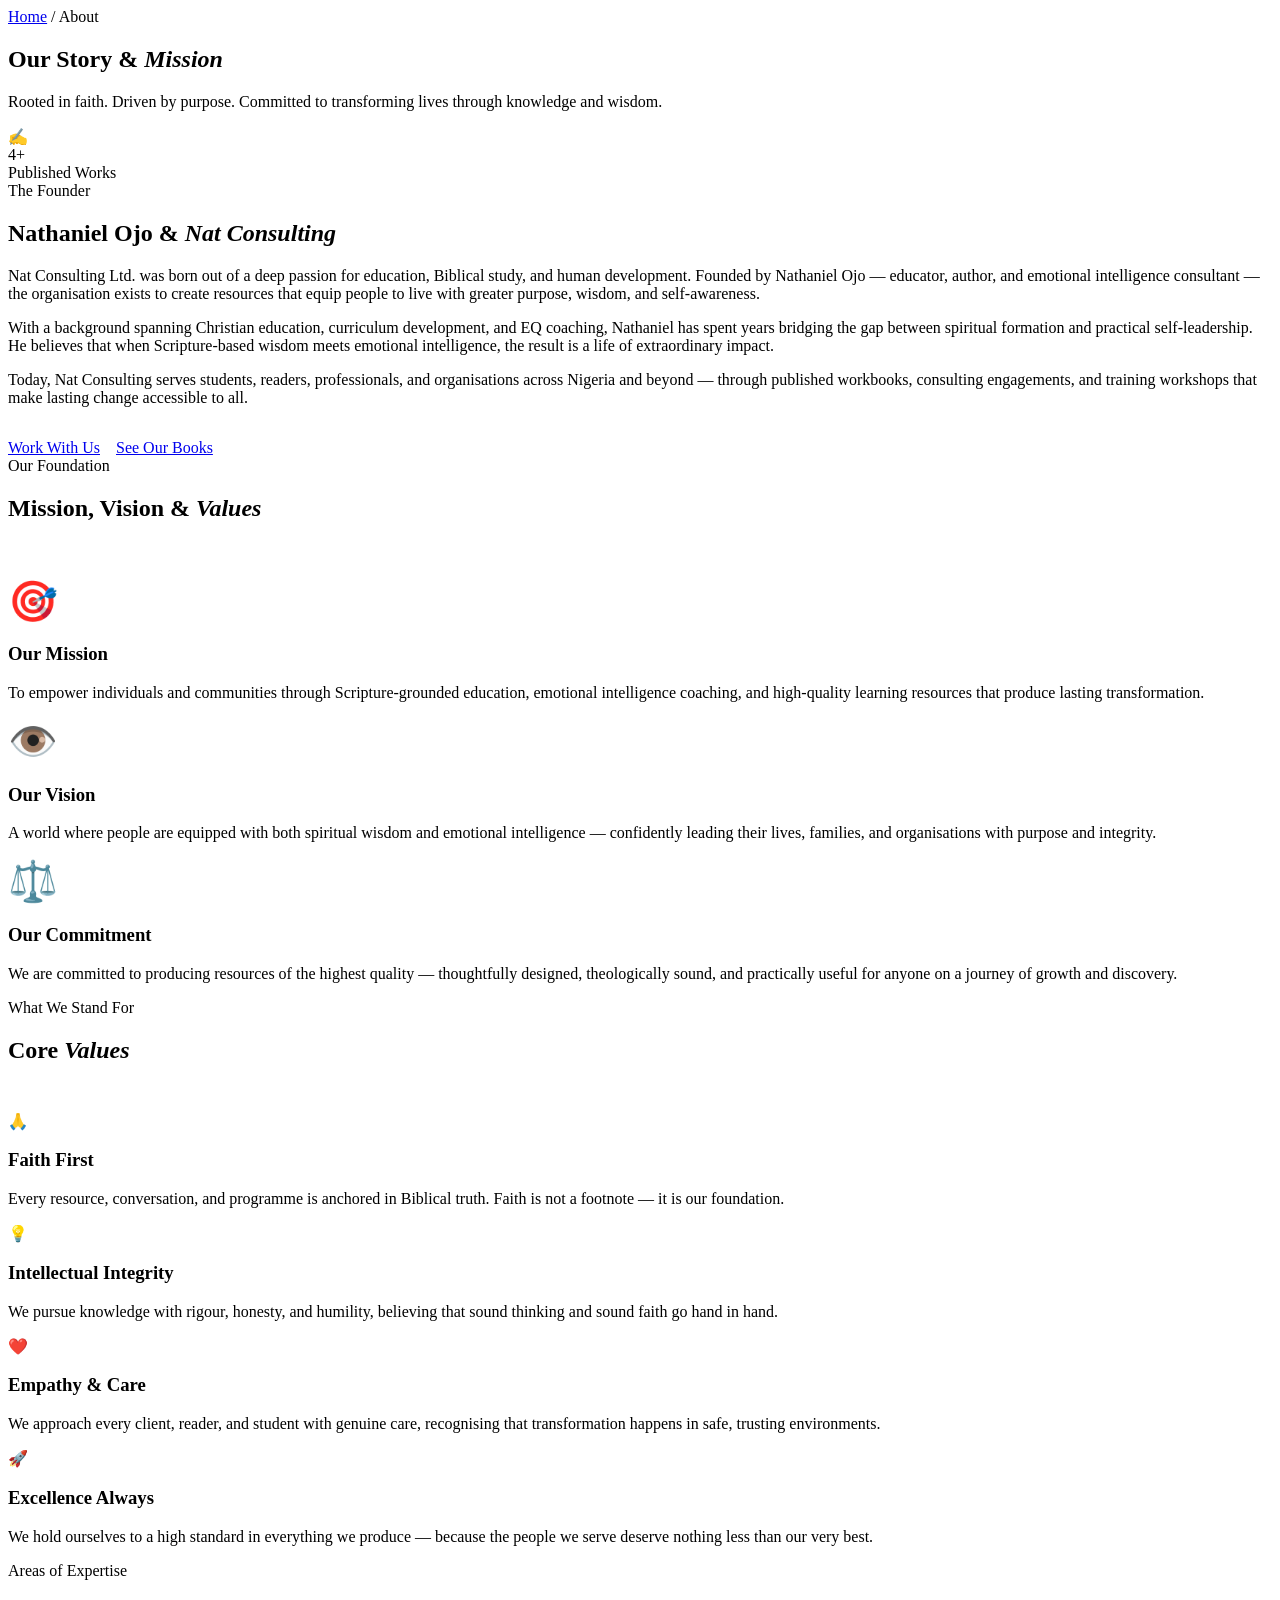
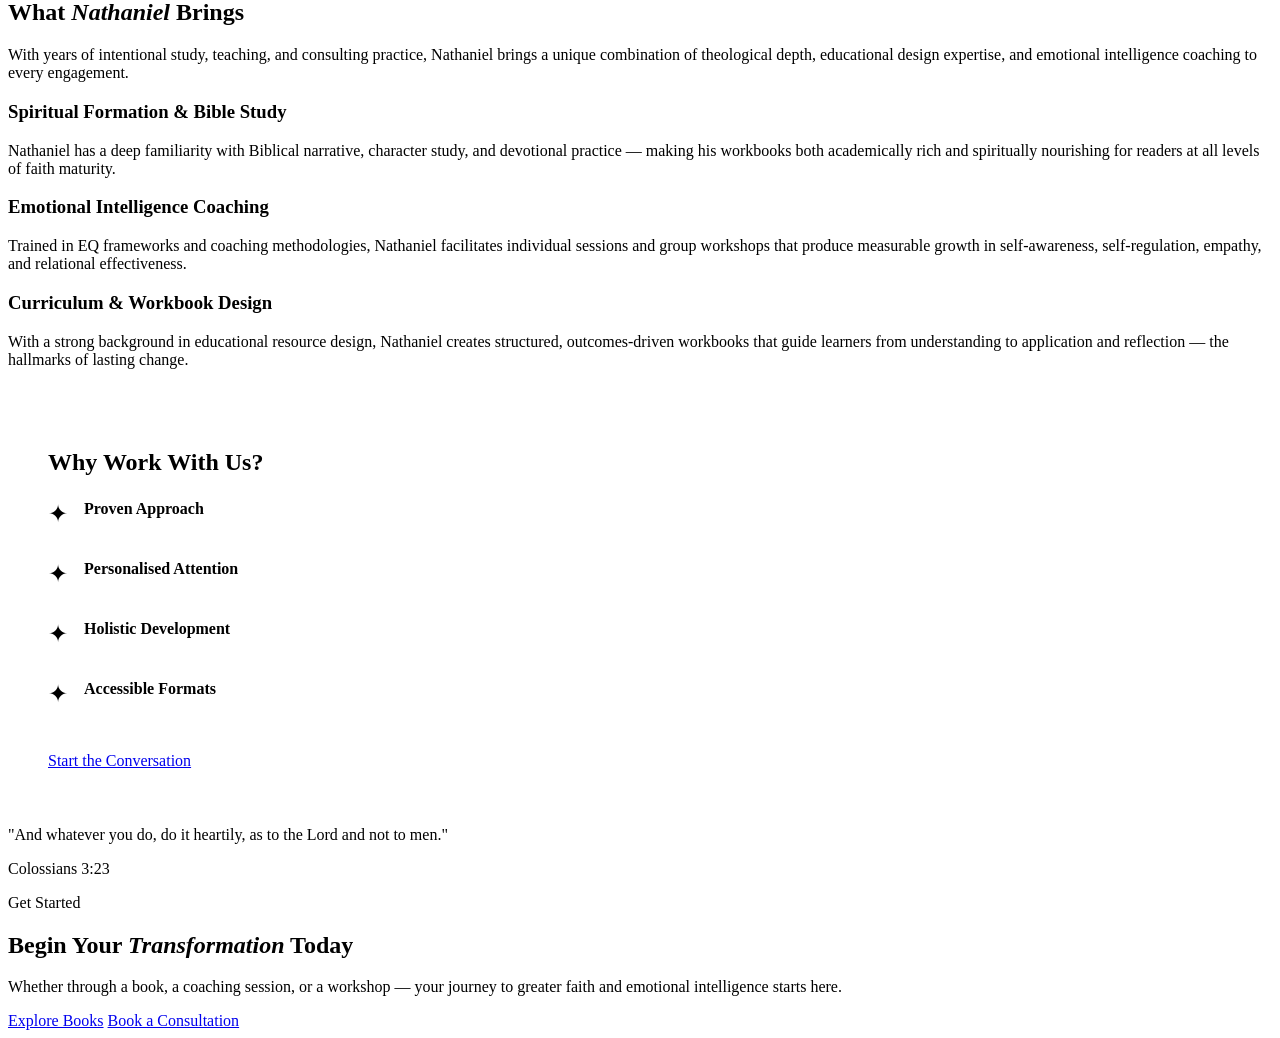
==== about.html @ e8ec781c "Add files via upload" ====
<!DOCTYPE html>
<html lang="en">
<head>
  <meta charset="UTF-8" />
  <meta name="viewport" content="width=device-width, initial-scale=1.0" />
  <title>About | Nat Consulting Ltd.</title>
  <meta name="description" content="Learn about Nat Consulting Ltd., our mission to empower lives through Bible study resources, emotional intelligence coaching, and educational workbooks." />
  <link rel="stylesheet" href="css/style.css" />
</head>
<body>

<div id="nav-placeholder"></div>

<!-- PAGE HERO -->
<section class="page-hero">
  <div class="breadcrumb" style="justify-content:center;">
    <a href="index.html">Home</a> / <span>About</span>
  </div>
  <h1>Our Story &amp; <em>Mission</em></h1>
  <p>Rooted in faith. Driven by purpose. Committed to transforming lives through knowledge and wisdom.</p>
</section>

<!-- ABOUT STORY -->
<section class="section section-cream">
  <div class="container">
    <div class="grid-2" style="gap:4rem;">
      <div class="about-img-wrap">
        <div class="about-img-frame">✍️</div>
        <div class="about-accent-box">
          <div class="accent-num">4+</div>
          <div class="accent-text">Published Works</div>
        </div>
      </div>
      <div class="about-text">
        <span class="section-label">The Founder</span>
        <h2 class="section-title">Nathaniel Ojo &amp; <em>Nat Consulting</em></h2>
        <div class="divider"></div>
        <p>Nat Consulting Ltd. was born out of a deep passion for education, Biblical study, and human development. Founded by Nathaniel Ojo — educator, author, and emotional intelligence consultant — the organisation exists to create resources that equip people to live with greater purpose, wisdom, and self-awareness.</p>
        <p>With a background spanning Christian education, curriculum development, and EQ coaching, Nathaniel has spent years bridging the gap between spiritual formation and practical self-leadership. He believes that when Scripture-based wisdom meets emotional intelligence, the result is a life of extraordinary impact.</p>
        <p>Today, Nat Consulting serves students, readers, professionals, and organisations across Nigeria and beyond — through published workbooks, consulting engagements, and training workshops that make lasting change accessible to all.</p>
        <div style="display:flex;gap:1rem;margin-top:2rem;flex-wrap:wrap;">
          <a href="contact.html" class="btn btn-gold">Work With Us</a>
          <a href="books.html" class="btn btn-outline">See Our Books</a>
        </div>
      </div>
    </div>
  </div>
</section>

<!-- MISSION & VISION -->
<section class="section section-dark">
  <div class="container">
    <div class="text-center" style="margin-bottom:3.5rem;">
      <span class="section-label">Our Foundation</span>
      <h2 class="section-title" style="color:var(--white);">Mission, Vision &amp; <em>Values</em></h2>
      <div class="divider" style="margin:1.5rem auto;"></div>
    </div>
    <div class="grid-3">
      <div class="service-card">
        <div style="font-size:2.5rem;margin-bottom:1rem;">🎯</div>
        <h3>Our Mission</h3>
        <p>To empower individuals and communities through Scripture-grounded education, emotional intelligence coaching, and high-quality learning resources that produce lasting transformation.</p>
      </div>
      <div class="service-card">
        <div style="font-size:2.5rem;margin-bottom:1rem;">👁️</div>
        <h3>Our Vision</h3>
        <p>A world where people are equipped with both spiritual wisdom and emotional intelligence — confidently leading their lives, families, and organisations with purpose and integrity.</p>
      </div>
      <div class="service-card">
        <div style="font-size:2.5rem;margin-bottom:1rem;">⚖️</div>
        <h3>Our Commitment</h3>
        <p>We are committed to producing resources of the highest quality — thoughtfully designed, theologically sound, and practically useful for anyone on a journey of growth and discovery.</p>
      </div>
    </div>
  </div>
</section>

<!-- CORE VALUES -->
<section class="section section-warm">
  <div class="container">
    <div class="text-center" style="margin-bottom:3rem;">
      <span class="section-label">What We Stand For</span>
      <h2 class="section-title">Core <em>Values</em></h2>
      <div class="divider" style="margin:1.5rem auto;"></div>
    </div>
    <div class="grid-4">
      <div class="card">
        <div class="card-icon">🙏</div>
        <h3>Faith First</h3>
        <p>Every resource, conversation, and programme is anchored in Biblical truth. Faith is not a footnote — it is our foundation.</p>
      </div>
      <div class="card">
        <div class="card-icon">💡</div>
        <h3>Intellectual Integrity</h3>
        <p>We pursue knowledge with rigour, honesty, and humility, believing that sound thinking and sound faith go hand in hand.</p>
      </div>
      <div class="card">
        <div class="card-icon">❤️</div>
        <h3>Empathy &amp; Care</h3>
        <p>We approach every client, reader, and student with genuine care, recognising that transformation happens in safe, trusting environments.</p>
      </div>
      <div class="card">
        <div class="card-icon">🚀</div>
        <h3>Excellence Always</h3>
        <p>We hold ourselves to a high standard in everything we produce — because the people we serve deserve nothing less than our very best.</p>
      </div>
    </div>
  </div>
</section>

<!-- EXPERTISE -->
<section class="section section-cream">
  <div class="container">
    <div class="grid-2" style="gap:4rem;align-items:start;">
      <div>
        <span class="section-label">Areas of Expertise</span>
        <h2 class="section-title">What <em>Nathaniel</em> Brings</h2>
        <div class="divider"></div>
        <div class="prose">
          <p>With years of intentional study, teaching, and consulting practice, Nathaniel brings a unique combination of theological depth, educational design expertise, and emotional intelligence coaching to every engagement.</p>
          <h3>Spiritual Formation &amp; Bible Study</h3>
          <p>Nathaniel has a deep familiarity with Biblical narrative, character study, and devotional practice — making his workbooks both academically rich and spiritually nourishing for readers at all levels of faith maturity.</p>
          <h3>Emotional Intelligence Coaching</h3>
          <p>Trained in EQ frameworks and coaching methodologies, Nathaniel facilitates individual sessions and group workshops that produce measurable growth in self-awareness, self-regulation, empathy, and relational effectiveness.</p>
          <h3>Curriculum &amp; Workbook Design</h3>
          <p>With a strong background in educational resource design, Nathaniel creates structured, outcomes-driven workbooks that guide learners from understanding to application and reflection — the hallmarks of lasting change.</p>
        </div>
      </div>
      <div>
        <div style="background:var(--deep);border-radius:16px;padding:2.5rem;color:var(--white);">
          <h3 style="color:var(--gold);font-size:1.5rem;margin-bottom:1.5rem;">Why Work With Us?</h3>
          <div style="display:flex;flex-direction:column;gap:1.25rem;">
            <div style="display:flex;gap:1rem;align-items:flex-start;">
              <div style="font-size:1.5rem;flex-shrink:0;">✦</div>
              <div>
                <strong style="color:var(--white);display:block;margin-bottom:0.25rem;">Proven Approach</strong>
                <span style="color:rgba(255,255,255,0.6);font-size:0.88rem;">Resources and coaching grounded in research, Scripture, and real-world application.</span>
              </div>
            </div>
            <div style="display:flex;gap:1rem;align-items:flex-start;">
              <div style="font-size:1.5rem;flex-shrink:0;">✦</div>
              <div>
                <strong style="color:var(--white);display:block;margin-bottom:0.25rem;">Personalised Attention</strong>
                <span style="color:rgba(255,255,255,0.6);font-size:0.88rem;">We tailor every coaching session and workshop to the specific needs of the individual or group.</span>
              </div>
            </div>
            <div style="display:flex;gap:1rem;align-items:flex-start;">
              <div style="font-size:1.5rem;flex-shrink:0;">✦</div>
              <div>
                <strong style="color:var(--white);display:block;margin-bottom:0.25rem;">Holistic Development</strong>
                <span style="color:rgba(255,255,255,0.6);font-size:0.88rem;">Spiritual, emotional, and intellectual growth all woven together for whole-person transformation.</span>
              </div>
            </div>
            <div style="display:flex;gap:1rem;align-items:flex-start;">
              <div style="font-size:1.5rem;flex-shrink:0;">✦</div>
              <div>
                <strong style="color:var(--white);display:block;margin-bottom:0.25rem;">Accessible Formats</strong>
                <span style="color:rgba(255,255,255,0.6);font-size:0.88rem;">Digital and print resources available globally, with both in-person and remote consulting options.</span>
              </div>
            </div>
          </div>
          <a href="contact.html" class="btn btn-gold" style="margin-top:2rem;display:inline-block;">Start the Conversation</a>
        </div>
      </div>
    </div>
  </div>
</section>

<!-- SCRIPTURE -->
<div class="scripture-banner">
  <p class="scripture-text">"And whatever you do, do it heartily, as to the Lord and not to men."</p>
  <p class="scripture-ref">Colossians 3:23</p>
</div>

<!-- CTA -->
<section class="cta-banner">
  <span class="section-label">Get Started</span>
  <h2>Begin Your <em>Transformation</em> Today</h2>
  <p>Whether through a book, a coaching session, or a workshop — your journey to greater faith and emotional intelligence starts here.</p>
  <div class="cta-actions">
    <a href="books.html" class="btn btn-gold">Explore Books</a>
    <a href="contact.html" class="btn btn-white">Book a Consultation</a>
  </div>
</section>

<div id="footer-placeholder"></div>
<script src="js/layout.js"></script>
<script>renderNav('about.html'); renderFooter();</script>
<script src="js/main.js"></script>
</body>
</html>
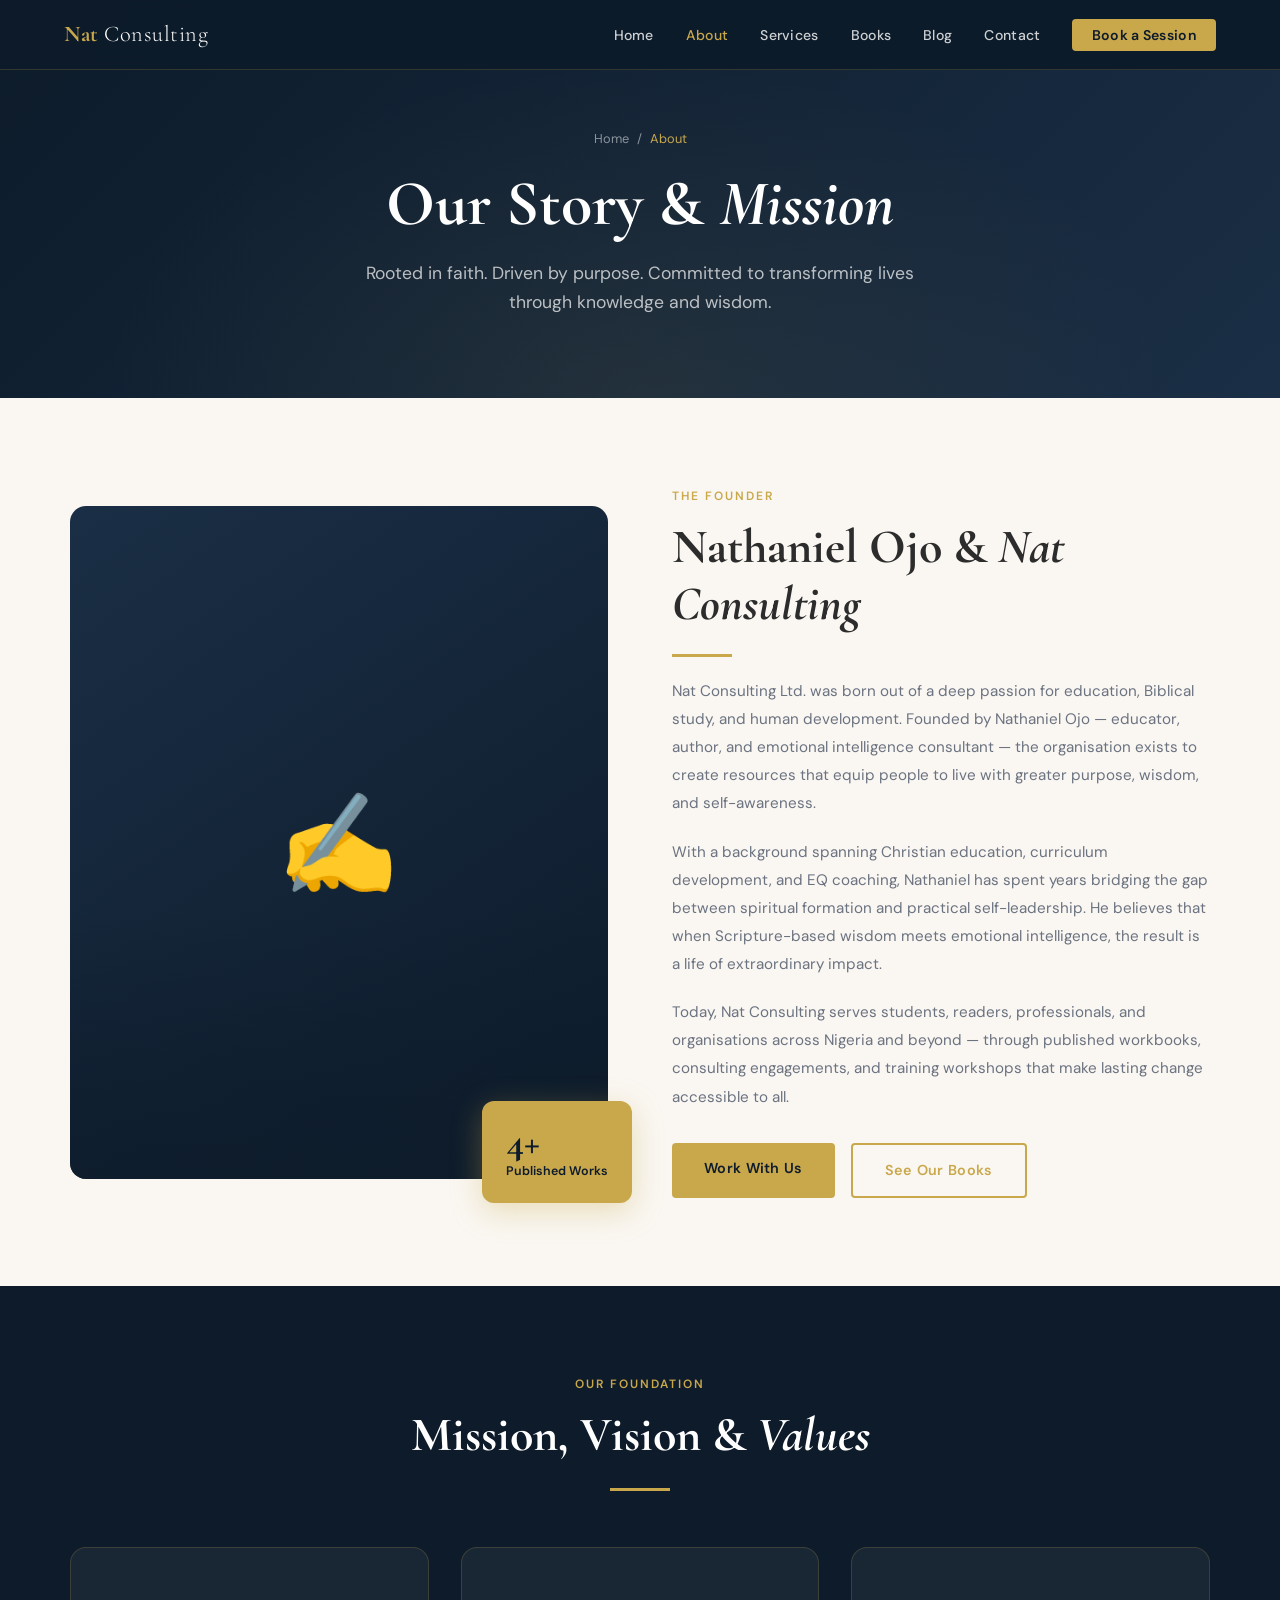
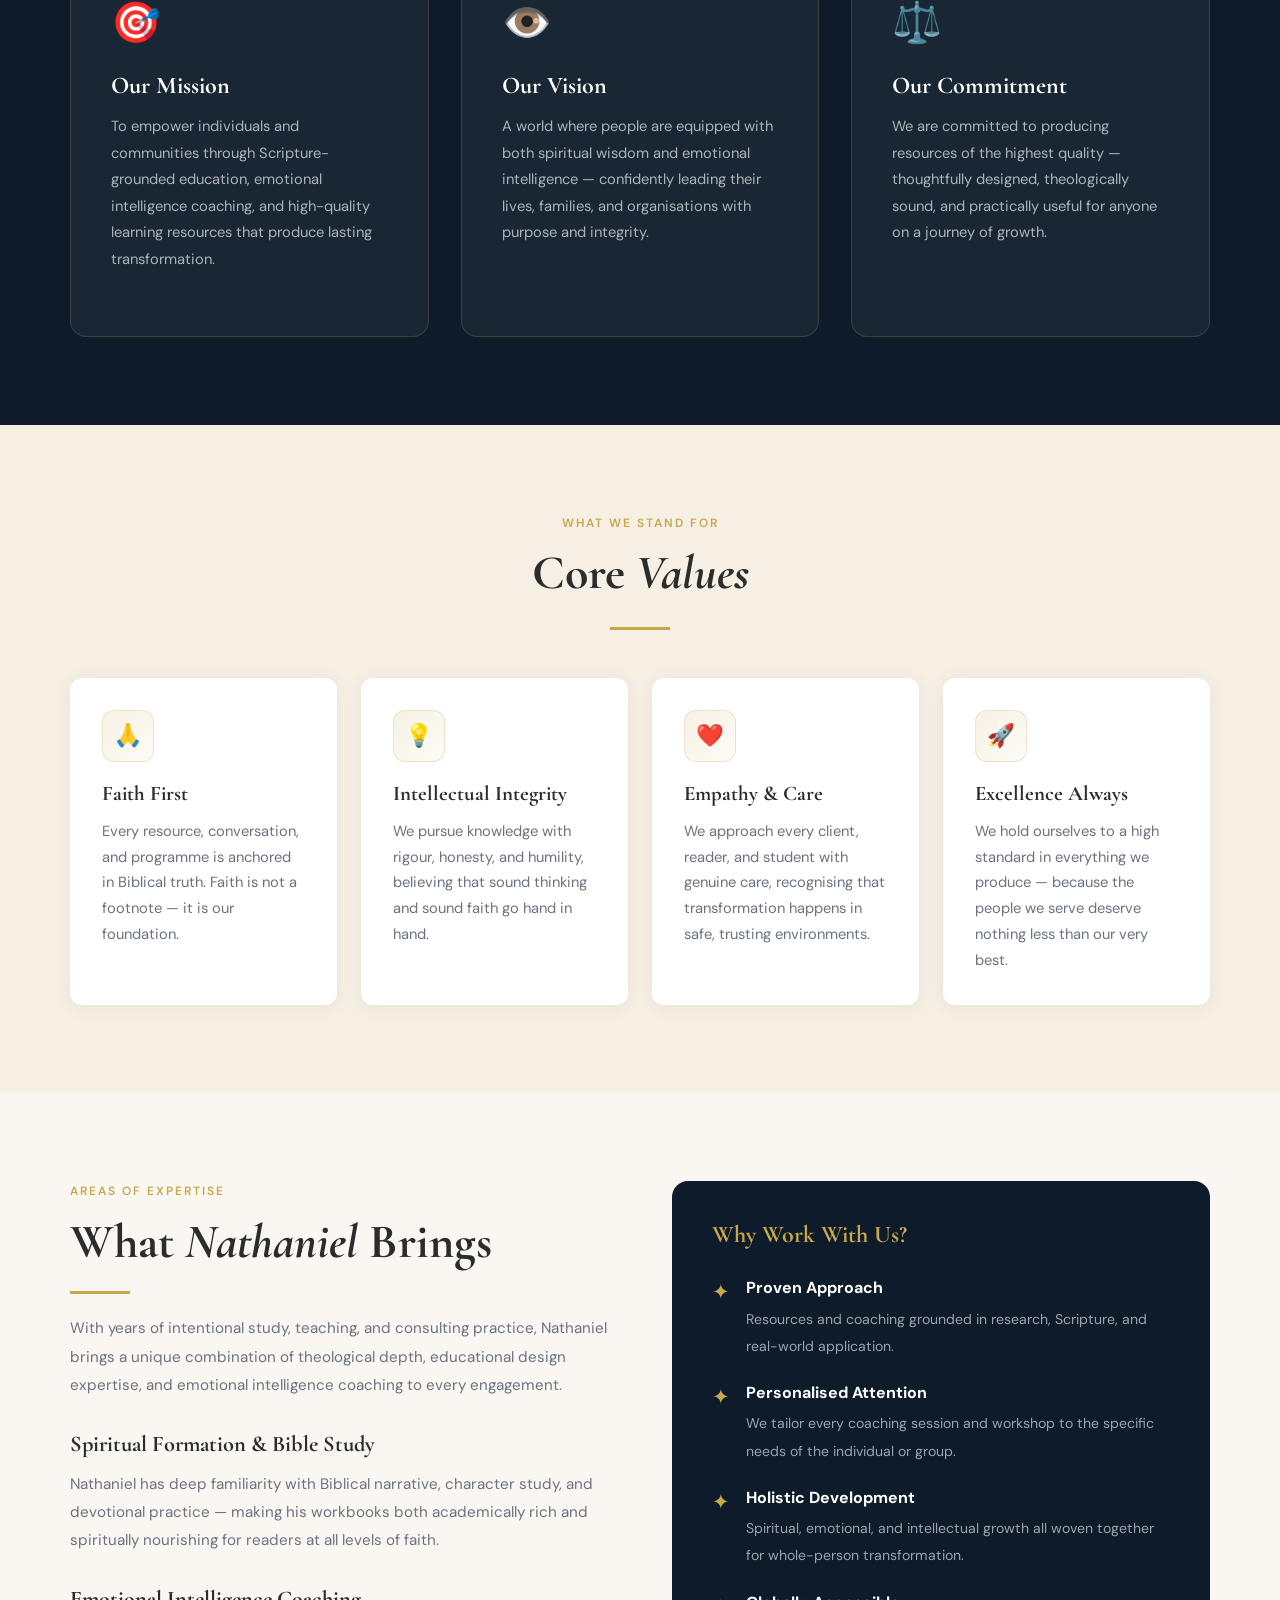
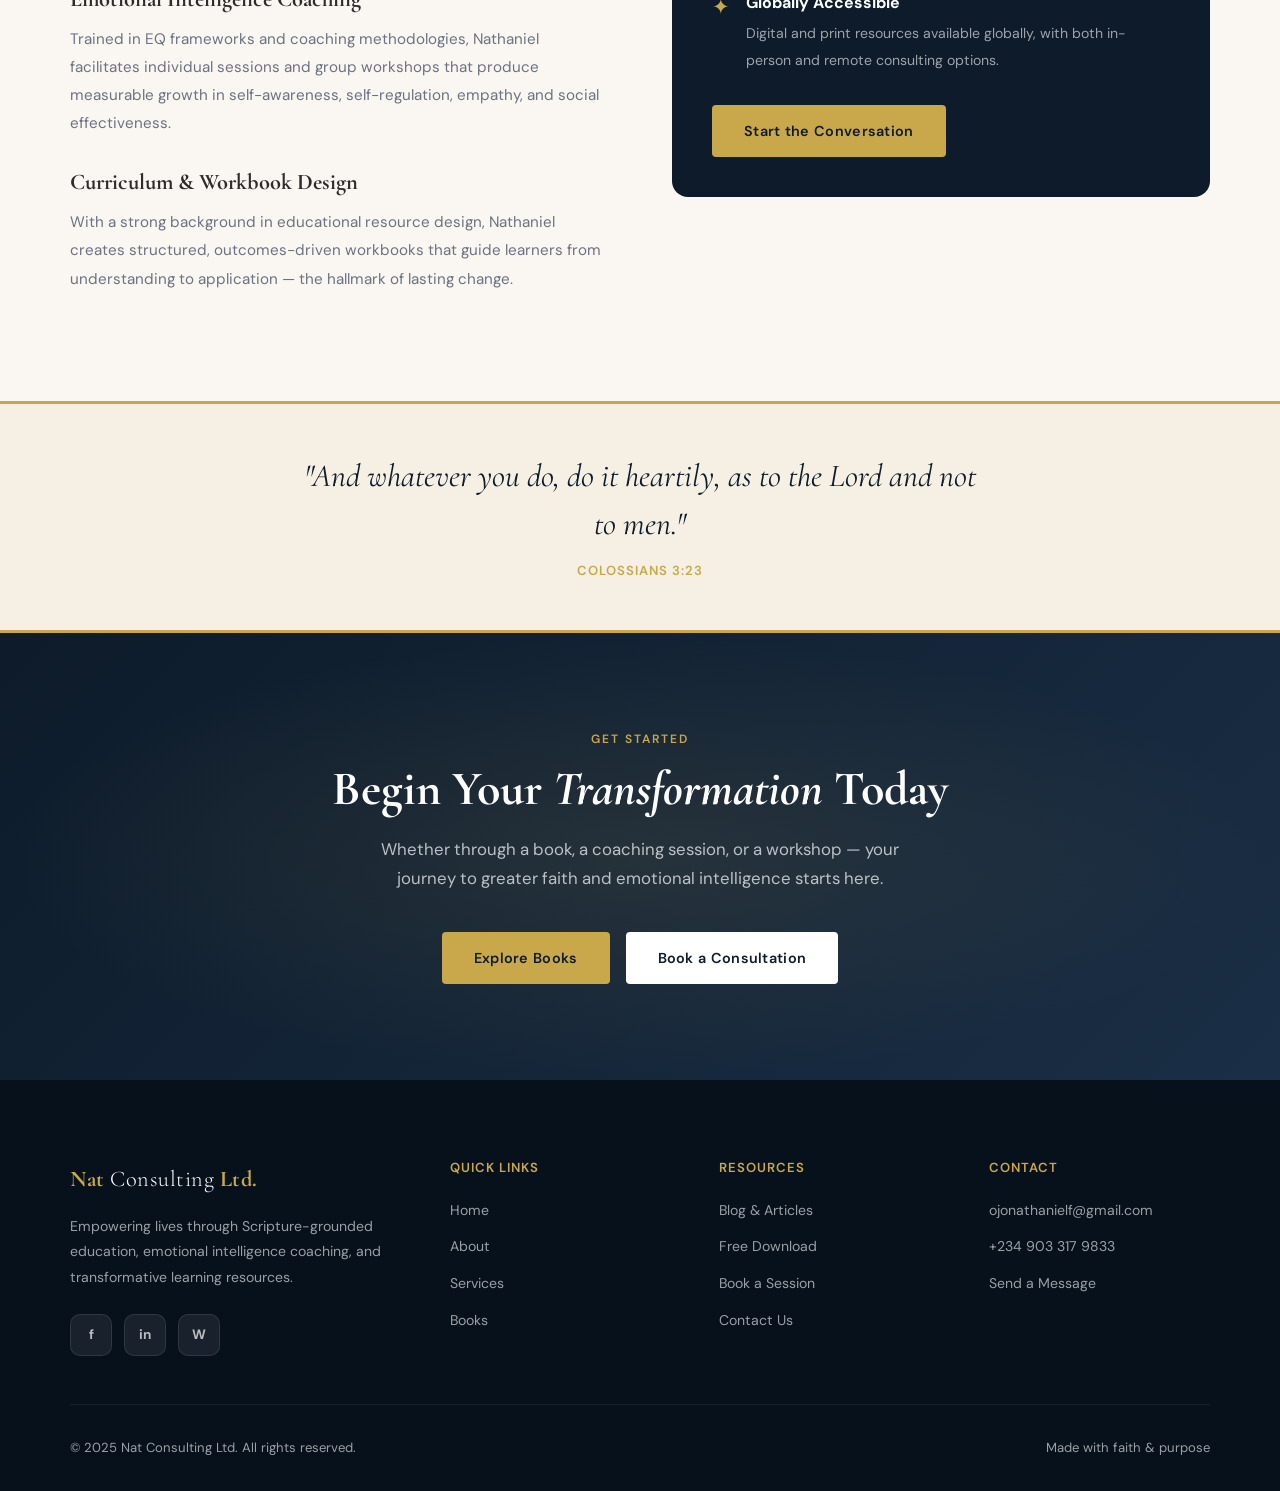
==== commit 07a9634e: "Add files via upload" ====
--- a/about.html
+++ b/about.html
@@ -1,43 +1,307 @@
 <!DOCTYPE html>
 <html lang="en">
 <head>
-  <meta charset="UTF-8" />
-  <meta name="viewport" content="width=device-width, initial-scale=1.0" />
-  <title>About | Nat Consulting Ltd.</title>
-  <meta name="description" content="Learn about Nat Consulting Ltd., our mission to empower lives through Bible study resources, emotional intelligence coaching, and educational workbooks." />
-  <link rel="stylesheet" href="css/style.css" />
+<meta charset="UTF-8"/><meta name="viewport" content="width=device-width,initial-scale=1.0"/>
+<title>About | Nat Consulting Ltd.</title>
+<meta name="description" content="Learn about Nat Consulting Ltd., our mission to empower lives through Bible study resources, emotional intelligence coaching, and educational workbooks."/>
+<link rel="preconnect" href="https://fonts.googleapis.com"/><link rel="preconnect" href="https://fonts.gstatic.com" crossorigin/>
+<link href="https://fonts.googleapis.com/css2?family=Cormorant+Garamond:ital,wght@0,300;0,400;0,600;0,700;1,400&family=DM+Sans:opsz,wght@9..40,300;9..40,400;9..40,500;9..40,600&display=swap" rel="stylesheet"/>
+<style>
+@import url('https://fonts.googleapis.com/css2?family=Cormorant+Garamond:ital,wght@0,300;0,400;0,600;0,700;1,400&family=DM+Sans:opsz,wght@9..40,300;9..40,400;9..40,500;9..40,600&display=swap');
+:root{--gold:#C9A84C;--gold-light:#E8C97A;--deep:#0D1B2A;--navy:#1A2E45;--cream:#FAF7F2;--warm:#F5EFE4;--text:#2C2C2C;--muted:#6B7280;--white:#FFFFFF;--accent:#B85C38}
+*,*::before,*::after{box-sizing:border-box;margin:0;padding:0}
+html{scroll-behavior:smooth}
+body{font-family:'DM Sans',sans-serif;color:var(--text);background:var(--cream);line-height:1.7;overflow-x:hidden}
+h1,h2,h3,h4{font-family:'Cormorant Garamond',serif;line-height:1.2}
+a{text-decoration:none;color:inherit}
+img{max-width:100%;display:block}
+
+/* NAV */
+nav{position:fixed;top:0;left:0;right:0;z-index:100;background:rgba(13,27,42,0.97);backdrop-filter:blur(12px);padding:0 5%;display:flex;align-items:center;justify-content:space-between;height:70px;border-bottom:1px solid rgba(201,168,76,0.2);transition:box-shadow 0.3s}
+.nav-logo{font-family:'Cormorant Garamond',serif;font-size:1.4rem;font-weight:700;color:var(--gold);letter-spacing:0.5px}
+.nav-logo span{color:var(--white);font-weight:300}
+.nav-links{display:flex;gap:2rem;list-style:none}
+.nav-links a{color:rgba(255,255,255,0.8);font-size:0.88rem;font-weight:500;letter-spacing:0.3px;transition:color 0.2s}
+.nav-links a:hover,.nav-links a.active{color:var(--gold)}
+.nav-cta{background:var(--gold) !important;color:var(--deep) !important;padding:0.45rem 1.2rem;border-radius:4px;font-weight:600 !important;transition:background 0.2s !important}
+.nav-cta:hover{background:var(--gold-light) !important}
+.hamburger{display:none;flex-direction:column;gap:5px;cursor:pointer;padding:4px}
+.hamburger span{display:block;width:24px;height:2px;background:var(--white);transition:0.3s}
+.mobile-menu{display:none;position:fixed;top:70px;left:0;right:0;background:rgba(13,27,42,0.98);padding:1.5rem 5%;z-index:99;flex-direction:column;gap:0.75rem;border-bottom:1px solid rgba(201,168,76,0.2)}
+.mobile-menu.open{display:flex}
+.mobile-menu a{color:rgba(255,255,255,0.8);font-size:1rem;padding:0.6rem 0;border-bottom:1px solid rgba(255,255,255,0.07);transition:color 0.2s}
+.mobile-menu a:last-child{border:none;color:var(--gold);font-weight:600}
+.mobile-menu a:hover{color:var(--gold)}
+
+/* BUTTONS */
+.btn{display:inline-block;padding:0.85rem 2rem;border-radius:4px;font-family:'DM Sans',sans-serif;font-weight:600;font-size:0.9rem;letter-spacing:0.3px;cursor:pointer;transition:all 0.25s;border:none;text-align:center}
+.btn-gold{background:var(--gold);color:var(--deep)}
+.btn-gold:hover{background:var(--gold-light);transform:translateY(-2px);box-shadow:0 8px 24px rgba(201,168,76,0.35)}
+.btn-outline{background:transparent;border:2px solid var(--gold);color:var(--gold)}
+.btn-outline:hover{background:var(--gold);color:var(--deep);transform:translateY(-2px)}
+.btn-dark{background:var(--deep);color:var(--white)}
+.btn-dark:hover{background:var(--navy);transform:translateY(-2px)}
+.btn-white{background:var(--white);color:var(--deep)}
+.btn-white:hover{background:var(--cream);transform:translateY(-2px)}
+
+/* LAYOUT */
+.section{padding:5.5rem 5%}
+.section-dark{background:var(--deep);color:var(--white)}
+.section-navy{background:var(--navy);color:var(--white)}
+.section-warm{background:var(--warm)}
+.section-cream{background:var(--cream)}
+.container{max-width:1140px;margin:0 auto}
+.section-label{font-size:0.75rem;font-weight:600;letter-spacing:2px;text-transform:uppercase;color:var(--gold);margin-bottom:0.75rem;display:block}
+.section-title{font-size:clamp(2rem,4vw,3rem);margin-bottom:1.25rem}
+.section-subtitle{font-size:1.05rem;color:var(--muted);max-width:600px;line-height:1.8}
+.section-dark .section-subtitle,.section-navy .section-subtitle{color:rgba(255,255,255,0.7)}
+.divider{width:60px;height:3px;background:var(--gold);margin:1.25rem 0}
+.text-center{text-align:center}
+.text-center .divider{margin:1.25rem auto}
+.text-center .section-subtitle{margin:0 auto}
+.grid-2{display:grid;grid-template-columns:1fr 1fr;gap:3rem;align-items:center}
+.grid-3{display:grid;grid-template-columns:repeat(3,1fr);gap:2rem}
+.grid-4{display:grid;grid-template-columns:repeat(4,1fr);gap:1.5rem}
+
+/* HERO */
+.hero{min-height:100vh;background:linear-gradient(135deg,var(--deep) 0%,#0a2540 50%,#1a1a2e 100%);display:flex;align-items:center;position:relative;overflow:hidden;padding-top:70px}
+.hero::before{content:'';position:absolute;inset:0;background:radial-gradient(ellipse at 70% 50%,rgba(201,168,76,0.12) 0%,transparent 65%)}
+.hero-grid-bg{position:absolute;inset:0;opacity:0.04;background-image:repeating-linear-gradient(0deg,transparent,transparent 60px,rgba(255,255,255,0.5) 60px,rgba(255,255,255,0.5) 61px),repeating-linear-gradient(90deg,transparent,transparent 60px,rgba(255,255,255,0.5) 60px,rgba(255,255,255,0.5) 61px)}
+.hero-inner{position:relative;z-index:2;max-width:1140px;margin:0 auto;padding:4rem 5%;display:grid;grid-template-columns:1.2fr 1fr;gap:5rem;align-items:center}
+.hero-badge{display:inline-flex;align-items:center;gap:0.5rem;background:rgba(201,168,76,0.15);border:1px solid rgba(201,168,76,0.3);color:var(--gold-light);font-size:0.78rem;font-weight:600;letter-spacing:1.5px;text-transform:uppercase;padding:0.4rem 1rem;border-radius:50px;margin-bottom:1.5rem}
+.hero h1{font-size:clamp(2.8rem,5vw,4.2rem);color:var(--white);margin-bottom:1.25rem;font-weight:600}
+.hero h1 em{font-style:italic;color:var(--gold)}
+.hero-desc{font-size:1.1rem;color:rgba(255,255,255,0.75);margin-bottom:2.5rem;line-height:1.85;max-width:520px}
+.hero-actions{display:flex;gap:1rem;flex-wrap:wrap;margin-bottom:3rem}
+.hero-stats{display:flex;gap:2.5rem;padding-top:2rem;border-top:1px solid rgba(255,255,255,0.1)}
+.stat-num{font-family:'Cormorant Garamond',serif;font-size:2.2rem;font-weight:700;color:var(--gold);line-height:1}
+.stat-label{font-size:0.82rem;color:rgba(255,255,255,0.5);margin-top:0.25rem}
+.hero-visual{display:flex;justify-content:center;align-items:center}
+.card-stack{position:relative;width:300px;height:380px}
+.hcard{position:absolute;width:240px;height:300px;border-radius:12px;display:flex;flex-direction:column;justify-content:flex-end;padding:1.5rem;box-shadow:0 20px 60px rgba(0,0,0,0.5)}
+.hcard:nth-child(1){background:linear-gradient(145deg,#B85C38,#8B3A22);top:0;left:0;transform:rotate(-6deg)}
+.hcard:nth-child(2){background:linear-gradient(145deg,var(--navy),#0a1628);top:30px;left:40px;transform:rotate(-1deg);z-index:2;animation:floatCard 5s ease-in-out infinite}
+.hcard:nth-child(3){background:linear-gradient(145deg,#2d5016,#1a3009);top:60px;left:80px;transform:rotate(4deg);z-index:1}
+.hcard-title{font-family:'Cormorant Garamond',serif;font-size:1.1rem;color:var(--white);font-weight:600;margin-bottom:0.3rem}
+.hcard-sub{font-size:0.72rem;color:rgba(255,255,255,0.6);letter-spacing:1px;text-transform:uppercase}
+@keyframes floatCard{0%,100%{transform:translateY(0) rotate(-1deg)}50%{transform:translateY(-10px) rotate(-1deg)}}
+
+/* TRUST BAR */
+.trust-bar{background:var(--white);padding:1.5rem 5%;border-bottom:1px solid rgba(0,0,0,0.07)}
+.trust-inner{max-width:1140px;margin:0 auto;display:flex;align-items:center;justify-content:center;gap:2.5rem;flex-wrap:wrap}
+.trust-item{display:flex;align-items:center;gap:0.6rem;font-size:0.85rem;font-weight:500;color:var(--muted)}
+
+/* SCRIPTURE BANNER */
+.scripture-banner{background:var(--warm);padding:3rem 5%;text-align:center;border-top:3px solid var(--gold);border-bottom:3px solid var(--gold)}
+.scripture-text{font-family:'Cormorant Garamond',serif;font-size:clamp(1.3rem,3vw,2rem);font-style:italic;color:var(--deep);max-width:700px;margin:0 auto 0.75rem;line-height:1.5}
+.scripture-ref{font-size:0.82rem;font-weight:600;letter-spacing:1px;color:var(--gold);text-transform:uppercase}
+
+/* CARDS */
+.card{background:var(--white);border-radius:12px;padding:2rem;box-shadow:0 2px 20px rgba(0,0,0,0.06);transition:transform 0.3s,box-shadow 0.3s}
+.card:hover{transform:translateY(-6px);box-shadow:0 12px 40px rgba(0,0,0,0.12)}
+.card-icon{width:52px;height:52px;background:linear-gradient(135deg,rgba(201,168,76,0.15),rgba(201,168,76,0.05));border:1px solid rgba(201,168,76,0.25);border-radius:12px;display:flex;align-items:center;justify-content:center;font-size:1.4rem;margin-bottom:1.25rem}
+.card h3{font-size:1.3rem;margin-bottom:0.75rem}
+.card p{font-size:0.92rem;color:var(--muted);line-height:1.75}
+
+/* BOOK CARDS */
+.book-card{background:var(--white);border-radius:16px;overflow:hidden;box-shadow:0 4px 24px rgba(0,0,0,0.08);transition:transform 0.3s,box-shadow 0.3s;display:flex;flex-direction:column}
+.book-card:hover{transform:translateY(-8px);box-shadow:0 16px 48px rgba(0,0,0,0.15)}
+.book-cover{height:220px;display:flex;align-items:center;justify-content:center;font-size:4rem}
+.bc1{background:linear-gradient(145deg,#1a3a5c,#0d2035)}
+.bc2{background:linear-gradient(145deg,#2d1a4a,#1a0d2e)}
+.bc3{background:linear-gradient(145deg,#1a3a1a,#0d2010)}
+.book-body{padding:1.5rem;flex:1;display:flex;flex-direction:column}
+.book-tag{display:inline-block;font-size:0.7rem;font-weight:600;letter-spacing:1.5px;text-transform:uppercase;color:var(--gold);background:rgba(201,168,76,0.1);border:1px solid rgba(201,168,76,0.2);padding:0.25rem 0.7rem;border-radius:50px;margin-bottom:0.75rem}
+.book-body h3{font-size:1.25rem;margin-bottom:0.75rem;color:var(--deep)}
+.book-body p{font-size:0.88rem;color:var(--muted);line-height:1.75;flex:1;margin-bottom:1.5rem}
+.book-actions{display:flex;gap:0.75rem;flex-wrap:wrap}
+.book-actions .btn{font-size:0.82rem;padding:0.6rem 1.1rem}
+
+/* SERVICE CARDS */
+.svc-card{background:rgba(255,255,255,0.05);border:1px solid rgba(201,168,76,0.2);border-radius:16px;padding:2.5rem;transition:all 0.3s}
+.svc-card:hover{background:rgba(201,168,76,0.08);border-color:rgba(201,168,76,0.5);transform:translateY(-4px)}
+.svc-num{font-family:'Cormorant Garamond',serif;font-size:3.5rem;font-weight:700;color:rgba(201,168,76,0.2);line-height:1;margin-bottom:1rem}
+.svc-card h3{font-size:1.5rem;color:var(--white);margin-bottom:0.75rem}
+.svc-card p{color:rgba(255,255,255,0.65);font-size:0.92rem;line-height:1.8;margin-bottom:1.5rem}
+.svc-list{list-style:none;display:flex;flex-direction:column;gap:0.5rem}
+.svc-list li{font-size:0.85rem;color:rgba(255,255,255,0.6);display:flex;align-items:center;gap:0.5rem}
+.svc-list li::before{content:'✦';color:var(--gold);font-size:0.6rem;flex-shrink:0}
+
+/* TESTIMONIALS */
+.testi{background:var(--white);border-radius:16px;padding:2.5rem;box-shadow:0 4px 24px rgba(0,0,0,0.06);position:relative}
+.testi::before{content:'\201C';font-family:'Cormorant Garamond',serif;font-size:6rem;color:var(--gold);opacity:0.2;position:absolute;top:-1rem;left:1.5rem;line-height:1}
+.testi p{font-size:0.95rem;color:var(--text);line-height:1.85;margin-bottom:1.5rem;font-style:italic}
+.testi-author{display:flex;align-items:center;gap:0.75rem}
+.avatar{width:44px;height:44px;border-radius:50%;background:linear-gradient(135deg,var(--gold),var(--accent));display:flex;align-items:center;justify-content:center;font-family:'Cormorant Garamond',serif;font-weight:700;color:var(--white);font-size:1.1rem;flex-shrink:0}
+.author-name{font-weight:600;font-size:0.9rem}
+.author-role{font-size:0.78rem;color:var(--muted)}
+
+/* BLOG CARDS */
+.blog-card{background:var(--white);border-radius:12px;overflow:hidden;box-shadow:0 2px 16px rgba(0,0,0,0.06);transition:transform 0.3s,box-shadow 0.3s;display:flex;flex-direction:column}
+.blog-card:hover{transform:translateY(-5px);box-shadow:0 10px 36px rgba(0,0,0,0.12)}
+.blog-thumb{height:180px;display:flex;align-items:center;justify-content:center;font-size:3rem}
+.bt1{background:#f0f5ff;border-bottom:3px solid var(--gold)}
+.bt2{background:#fff5f0;border-bottom:3px solid var(--accent)}
+.bt3{background:#f0fff0;border-bottom:3px solid #4a8c4a}
+.bt4{background:#f5f0ff;border-bottom:3px solid #8B5CF6}
+.bt5{background:#f0f4f8;border-bottom:3px solid var(--navy)}
+.blog-body{padding:1.5rem;flex:1;display:flex;flex-direction:column}
+.blog-cat{font-size:0.7rem;font-weight:600;letter-spacing:1.2px;text-transform:uppercase;color:var(--gold)}
+.blog-date{font-size:0.75rem;color:var(--muted)}
+.blog-body h3{font-size:1.1rem;margin-bottom:0.75rem;margin-top:0.5rem}
+.blog-body p{font-size:0.88rem;color:var(--muted);line-height:1.7;flex:1;margin-bottom:1rem}
+.read-more{font-size:0.82rem;font-weight:600;color:var(--gold);display:inline-flex;align-items:center;gap:0.3rem;transition:gap 0.2s}
+.read-more:hover{gap:0.6rem}
+
+/* VALUES */
+.values-grid{display:grid;grid-template-columns:1fr 1fr;gap:1rem;margin:1.5rem 0}
+.value-item{display:flex;align-items:flex-start;gap:0.75rem;padding:1rem;background:var(--warm);border-radius:10px}
+.value-icon{font-size:1.2rem;flex-shrink:0;margin-top:0.1rem}
+.value-name{font-weight:600;font-size:0.88rem;margin-bottom:0.2rem}
+.value-desc{font-size:0.8rem;color:var(--muted)}
+
+/* PAGE HERO */
+.page-hero{background:linear-gradient(135deg,var(--deep),var(--navy));padding:8rem 5% 5rem;text-align:center;position:relative;overflow:hidden}
+.page-hero::before{content:'';position:absolute;inset:0;background:radial-gradient(ellipse at 50% 100%,rgba(201,168,76,0.08),transparent 60%)}
+.page-hero>*{position:relative}
+.page-hero h1{font-size:clamp(2.5rem,5vw,4rem);color:var(--white);margin-bottom:1rem}
+.page-hero p{font-size:1.1rem;color:rgba(255,255,255,0.7);max-width:600px;margin:0 auto}
+.breadcrumb{display:flex;align-items:center;justify-content:center;gap:0.5rem;font-size:0.8rem;color:rgba(255,255,255,0.5);margin-bottom:1rem}
+.breadcrumb a{color:rgba(255,255,255,0.5);transition:color 0.2s}
+.breadcrumb a:hover{color:var(--gold)}
+.breadcrumb span{color:var(--gold)}
+
+/* CTA BANNER */
+.cta-banner{background:linear-gradient(135deg,var(--deep) 0%,#1a2e45 100%);padding:6rem 5%;text-align:center;position:relative;overflow:hidden}
+.cta-banner::before{content:'';position:absolute;inset:0;background:radial-gradient(ellipse at center,rgba(201,168,76,0.1) 0%,transparent 70%)}
+.cta-banner>*{position:relative;z-index:1}
+.cta-banner h2{font-size:clamp(2rem,4vw,3rem);color:var(--white);margin-bottom:1rem}
+.cta-banner p{color:rgba(255,255,255,0.7);font-size:1.05rem;max-width:540px;margin:0 auto 2.5rem}
+.cta-actions{display:flex;gap:1rem;justify-content:center;flex-wrap:wrap}
+
+/* ABOUT IMG */
+.about-img-frame{width:100%;aspect-ratio:4/5;background:linear-gradient(145deg,var(--navy),var(--deep));border-radius:16px;display:flex;align-items:center;justify-content:center;font-size:6rem;position:relative;overflow:hidden}
+.about-img-frame::after{content:'';position:absolute;bottom:0;left:0;right:0;height:40%;background:linear-gradient(to top,rgba(13,27,42,0.7),transparent)}
+.about-wrap{position:relative}
+.about-accent{position:absolute;bottom:-1.5rem;right:-1.5rem;background:var(--gold);color:var(--deep);padding:1.25rem 1.5rem;border-radius:12px;box-shadow:0 8px 30px rgba(201,168,76,0.35);z-index:2}
+.accent-num{font-family:'Cormorant Garamond',serif;font-size:2.5rem;font-weight:700;line-height:1}
+.accent-text{font-size:0.78rem;font-weight:600}
+.prose p{font-size:0.95rem;color:var(--muted);line-height:1.85;margin-bottom:1.25rem}
+.prose h3{font-size:1.4rem;margin-bottom:0.75rem;margin-top:2rem}
+.prose ul{list-style:none;padding:0}
+.prose ul li{padding:0.4rem 0 0.4rem 1.5rem;position:relative;font-size:0.92rem;color:var(--muted)}
+.prose ul li::before{content:'✦';color:var(--gold);font-size:0.6rem;position:absolute;left:0;top:0.65rem}
+
+/* CONTACT */
+.contact-form-wrap{background:var(--white);border-radius:20px;padding:2.5rem;box-shadow:0 8px 40px rgba(0,0,0,0.08)}
+.form-row{display:grid;grid-template-columns:1fr 1fr;gap:1.25rem;margin-bottom:1.25rem}
+.form-group{display:flex;flex-direction:column;gap:0.4rem}
+.form-group.full{grid-column:1/-1}
+label{font-size:0.82rem;font-weight:600;color:var(--text);letter-spacing:0.3px}
+input,textarea,select{border:1.5px solid rgba(0,0,0,0.1);border-radius:8px;padding:0.8rem 1rem;font-family:'DM Sans',sans-serif;font-size:0.92rem;color:var(--text);background:var(--cream);transition:border-color 0.2s,box-shadow 0.2s;outline:none;resize:vertical}
+input:focus,textarea:focus,select:focus{border-color:var(--gold);box-shadow:0 0 0 3px rgba(201,168,76,0.12)}
+.contact-info-card{background:var(--deep);border-radius:20px;padding:2.5rem;color:var(--white);height:100%}
+.contact-info-card h3{font-size:1.8rem;color:var(--white);margin-bottom:0.75rem}
+.contact-info-card>p{color:rgba(255,255,255,0.65);font-size:0.92rem;line-height:1.8;margin-bottom:2rem}
+.c-detail{display:flex;align-items:flex-start;gap:1rem;margin-bottom:1.5rem}
+.c-detail-icon{width:44px;height:44px;background:rgba(201,168,76,0.15);border:1px solid rgba(201,168,76,0.25);border-radius:10px;display:flex;align-items:center;justify-content:center;font-size:1rem;flex-shrink:0;color:var(--gold);font-weight:700}
+.c-detail-text strong{display:block;font-size:0.78rem;color:var(--gold);margin-bottom:0.2rem;font-weight:600;letter-spacing:0.3px;text-transform:uppercase}
+.c-detail-text a{color:rgba(255,255,255,0.8);font-size:0.92rem;transition:color 0.2s}
+.c-detail-text a:hover{color:var(--gold)}
+.social-row{display:flex;gap:0.75rem;margin-top:1.5rem}
+.soc-btn{width:42px;height:42px;background:rgba(255,255,255,0.07);border:1px solid rgba(255,255,255,0.1);border-radius:10px;display:flex;align-items:center;justify-content:center;color:rgba(255,255,255,0.7);font-size:0.85rem;font-weight:700;transition:all 0.2s;cursor:pointer}
+.soc-btn:hover{background:var(--gold);border-color:var(--gold);color:var(--deep)}
+.wa-btn{display:flex;align-items:center;gap:0.75rem;background:#25D366;color:var(--white);padding:1rem 1.5rem;border-radius:12px;margin-top:1.5rem;font-weight:600;font-size:0.92rem;transition:all 0.2s;text-decoration:none}
+.wa-btn:hover{background:#1fb858;transform:translateY(-2px);box-shadow:0 8px 24px rgba(37,211,102,0.3);color:var(--white)}
+
+/* BOOK FULL */
+.book-full{background:var(--white);border-radius:20px;overflow:hidden;box-shadow:0 8px 40px rgba(0,0,0,0.09);margin-bottom:3.5rem}
+.book-full-inner{display:grid;grid-template-columns:320px 1fr;min-height:440px}
+.book-full-cover{display:flex;align-items:center;justify-content:center;font-size:5rem}
+.book-full-body{padding:3rem}
+.book-feat-list{list-style:none;display:grid;grid-template-columns:1fr 1fr;gap:0.5rem;margin:1.25rem 0}
+.book-feat-list li{font-size:0.85rem;color:var(--muted);display:flex;align-items:center;gap:0.5rem}
+.book-feat-list li::before{content:'✦';color:var(--gold);font-size:0.6rem}
+.price-badge{display:inline-flex;align-items:center;gap:0.5rem;background:rgba(201,168,76,0.1);border:1.5px solid rgba(201,168,76,0.3);color:var(--gold);padding:0.4rem 1rem;border-radius:50px;font-size:0.82rem;font-weight:600;margin-bottom:1rem}
+.canva-box{background:linear-gradient(135deg,#f5f3ff,#ede9fe);border:1.5px solid #a78bfa;border-radius:12px;padding:1.5rem;margin-top:1.5rem}
+.canva-box h4{font-family:'DM Sans',sans-serif;font-size:0.78rem;font-weight:700;letter-spacing:1.2px;text-transform:uppercase;color:#6d28d9;margin-bottom:0.75rem}
+.canva-box p{font-size:0.85rem;color:#4c1d95;line-height:1.7}
+
+/* ARTICLE FULL */
+.article-full{background:var(--white);border-radius:16px;overflow:hidden;box-shadow:0 4px 24px rgba(0,0,0,0.07);margin-bottom:2.5rem;display:grid;grid-template-columns:200px 1fr}
+.art-thumb{display:flex;align-items:center;justify-content:center;font-size:3rem;min-height:200px}
+.art-body{padding:2.5rem}
+.art-body h3{font-size:1.5rem;margin-bottom:0.75rem}
+.art-body p{font-size:0.92rem;color:var(--muted);line-height:1.8;margin-bottom:1.25rem}
+.tag-row{display:flex;gap:0.5rem;flex-wrap:wrap;margin-bottom:1rem}
+.tag{font-size:0.72rem;font-weight:600;letter-spacing:1px;text-transform:uppercase;padding:0.3rem 0.75rem;border-radius:50px}
+.tag-bible{background:rgba(201,168,76,0.12);color:#8a6a10;border:1px solid rgba(201,168,76,0.3)}
+.tag-eq{background:rgba(184,92,56,0.1);color:#8B3A22;border:1px solid rgba(184,92,56,0.25)}
+.tag-edu{background:rgba(26,58,90,0.08);color:#1a3a5c;border:1px solid rgba(26,58,90,0.2)}
+.tag-dev{background:rgba(45,80,22,0.08);color:#1a4010;border:1px solid rgba(45,80,22,0.2)}
+
+/* FOOTER */
+footer{background:#07111c;color:rgba(255,255,255,0.6);padding:5rem 5% 2rem}
+.footer-grid{max-width:1140px;margin:0 auto;display:grid;grid-template-columns:1.5fr 1fr 1fr 1fr;gap:3rem;padding-bottom:3rem;border-bottom:1px solid rgba(255,255,255,0.07);margin-bottom:2rem}
+.footer-brand p{font-size:0.88rem;line-height:1.8;margin:1rem 0 1.5rem}
+.footer-col h4{font-family:'DM Sans',sans-serif;font-size:0.82rem;font-weight:600;letter-spacing:1px;text-transform:uppercase;color:var(--gold);margin-bottom:1.25rem}
+.footer-col ul{list-style:none;display:flex;flex-direction:column;gap:0.6rem}
+.footer-col li a{font-size:0.88rem;transition:color 0.2s}
+.footer-col li a:hover{color:var(--gold)}
+.footer-bottom{max-width:1140px;margin:0 auto;display:flex;align-items:center;justify-content:space-between;font-size:0.82rem;flex-wrap:wrap;gap:1rem}
+
+/* SCROLL REVEAL */
+.reveal{opacity:0;transform:translateY(28px);transition:opacity 0.65s ease,transform 0.65s ease}
+.reveal.visible{opacity:1;transform:translateY(0)}
+
+/* RESPONSIVE */
+@media(max-width:900px){
+  .grid-2,.hero-inner{grid-template-columns:1fr}
+  .grid-3,.grid-4{grid-template-columns:repeat(2,1fr)}
+  .hero-visual{display:none}
+  .footer-grid{grid-template-columns:1fr 1fr}
+  .form-row{grid-template-columns:1fr}
+  .values-grid{grid-template-columns:1fr}
+  .book-full-inner{grid-template-columns:1fr}
+  .book-full-cover{min-height:200px}
+  .article-full{grid-template-columns:1fr}
+  .art-thumb{min-height:120px}
+}
+@media(max-width:640px){
+  .nav-links{display:none}
+  .hamburger{display:flex}
+  .grid-3,.grid-4{grid-template-columns:1fr}
+  .footer-grid{grid-template-columns:1fr}
+  .section{padding:4rem 5%}
+  .contact-form-wrap,.contact-info-card{padding:1.75rem}
+}
+</style>
 </head>
 <body>
-
-<div id="nav-placeholder"></div>
-
-<!-- PAGE HERO -->
+<div id="nav-ph"></div>
+
 <section class="page-hero">
-  <div class="breadcrumb" style="justify-content:center;">
-    <a href="index.html">Home</a> / <span>About</span>
-  </div>
+  <div class="breadcrumb"><a href="index.html">Home</a> / <span>About</span></div>
   <h1>Our Story &amp; <em>Mission</em></h1>
   <p>Rooted in faith. Driven by purpose. Committed to transforming lives through knowledge and wisdom.</p>
 </section>
 
-<!-- ABOUT STORY -->
 <section class="section section-cream">
   <div class="container">
     <div class="grid-2" style="gap:4rem;">
-      <div class="about-img-wrap">
+      <div class="about-wrap">
         <div class="about-img-frame">✍️</div>
-        <div class="about-accent-box">
-          <div class="accent-num">4+</div>
-          <div class="accent-text">Published Works</div>
-        </div>
+        <div class="about-accent"><div class="accent-num">4+</div><div class="accent-text">Published Works</div></div>
       </div>
-      <div class="about-text">
+      <div>
         <span class="section-label">The Founder</span>
         <h2 class="section-title">Nathaniel Ojo &amp; <em>Nat Consulting</em></h2>
         <div class="divider"></div>
-        <p>Nat Consulting Ltd. was born out of a deep passion for education, Biblical study, and human development. Founded by Nathaniel Ojo — educator, author, and emotional intelligence consultant — the organisation exists to create resources that equip people to live with greater purpose, wisdom, and self-awareness.</p>
-        <p>With a background spanning Christian education, curriculum development, and EQ coaching, Nathaniel has spent years bridging the gap between spiritual formation and practical self-leadership. He believes that when Scripture-based wisdom meets emotional intelligence, the result is a life of extraordinary impact.</p>
-        <p>Today, Nat Consulting serves students, readers, professionals, and organisations across Nigeria and beyond — through published workbooks, consulting engagements, and training workshops that make lasting change accessible to all.</p>
+        <div class="prose">
+          <p>Nat Consulting Ltd. was born out of a deep passion for education, Biblical study, and human development. Founded by Nathaniel Ojo — educator, author, and emotional intelligence consultant — the organisation exists to create resources that equip people to live with greater purpose, wisdom, and self-awareness.</p>
+          <p>With a background spanning Christian education, curriculum development, and EQ coaching, Nathaniel has spent years bridging the gap between spiritual formation and practical self-leadership. He believes that when Scripture-based wisdom meets emotional intelligence, the result is a life of extraordinary impact.</p>
+          <p>Today, Nat Consulting serves students, readers, professionals, and organisations across Nigeria and beyond — through published workbooks, consulting engagements, and training workshops that make lasting change accessible to all.</p>
+        </div>
         <div style="display:flex;gap:1rem;margin-top:2rem;flex-wrap:wrap;">
           <a href="contact.html" class="btn btn-gold">Work With Us</a>
           <a href="books.html" class="btn btn-outline">See Our Books</a>
@@ -47,7 +311,6 @@
   </div>
 </section>
 
-<!-- MISSION & VISION -->
 <section class="section section-dark">
   <div class="container">
     <div class="text-center" style="margin-bottom:3.5rem;">
@@ -56,26 +319,13 @@
       <div class="divider" style="margin:1.5rem auto;"></div>
     </div>
     <div class="grid-3">
-      <div class="service-card">
-        <div style="font-size:2.5rem;margin-bottom:1rem;">🎯</div>
-        <h3>Our Mission</h3>
-        <p>To empower individuals and communities through Scripture-grounded education, emotional intelligence coaching, and high-quality learning resources that produce lasting transformation.</p>
-      </div>
-      <div class="service-card">
-        <div style="font-size:2.5rem;margin-bottom:1rem;">👁️</div>
-        <h3>Our Vision</h3>
-        <p>A world where people are equipped with both spiritual wisdom and emotional intelligence — confidently leading their lives, families, and organisations with purpose and integrity.</p>
-      </div>
-      <div class="service-card">
-        <div style="font-size:2.5rem;margin-bottom:1rem;">⚖️</div>
-        <h3>Our Commitment</h3>
-        <p>We are committed to producing resources of the highest quality — thoughtfully designed, theologically sound, and practically useful for anyone on a journey of growth and discovery.</p>
-      </div>
+      <div class="svc-card"><div style="font-size:2.5rem;margin-bottom:1rem;">🎯</div><h3>Our Mission</h3><p>To empower individuals and communities through Scripture-grounded education, emotional intelligence coaching, and high-quality learning resources that produce lasting transformation.</p></div>
+      <div class="svc-card"><div style="font-size:2.5rem;margin-bottom:1rem;">👁️</div><h3>Our Vision</h3><p>A world where people are equipped with both spiritual wisdom and emotional intelligence — confidently leading their lives, families, and organisations with purpose and integrity.</p></div>
+      <div class="svc-card"><div style="font-size:2.5rem;margin-bottom:1rem;">⚖️</div><h3>Our Commitment</h3><p>We are committed to producing resources of the highest quality — thoughtfully designed, theologically sound, and practically useful for anyone on a journey of growth.</p></div>
     </div>
   </div>
 </section>
 
-<!-- CORE VALUES -->
 <section class="section section-warm">
   <div class="container">
     <div class="text-center" style="margin-bottom:3rem;">
@@ -84,31 +334,14 @@
       <div class="divider" style="margin:1.5rem auto;"></div>
     </div>
     <div class="grid-4">
-      <div class="card">
-        <div class="card-icon">🙏</div>
-        <h3>Faith First</h3>
-        <p>Every resource, conversation, and programme is anchored in Biblical truth. Faith is not a footnote — it is our foundation.</p>
-      </div>
-      <div class="card">
-        <div class="card-icon">💡</div>
-        <h3>Intellectual Integrity</h3>
-        <p>We pursue knowledge with rigour, honesty, and humility, believing that sound thinking and sound faith go hand in hand.</p>
-      </div>
-      <div class="card">
-        <div class="card-icon">❤️</div>
-        <h3>Empathy &amp; Care</h3>
-        <p>We approach every client, reader, and student with genuine care, recognising that transformation happens in safe, trusting environments.</p>
-      </div>
-      <div class="card">
-        <div class="card-icon">🚀</div>
-        <h3>Excellence Always</h3>
-        <p>We hold ourselves to a high standard in everything we produce — because the people we serve deserve nothing less than our very best.</p>
-      </div>
+      <div class="card"><div class="card-icon">🙏</div><h3>Faith First</h3><p>Every resource, conversation, and programme is anchored in Biblical truth. Faith is not a footnote — it is our foundation.</p></div>
+      <div class="card"><div class="card-icon">💡</div><h3>Intellectual Integrity</h3><p>We pursue knowledge with rigour, honesty, and humility, believing that sound thinking and sound faith go hand in hand.</p></div>
+      <div class="card"><div class="card-icon">❤️</div><h3>Empathy &amp; Care</h3><p>We approach every client, reader, and student with genuine care, recognising that transformation happens in safe, trusting environments.</p></div>
+      <div class="card"><div class="card-icon">🚀</div><h3>Excellence Always</h3><p>We hold ourselves to a high standard in everything we produce — because the people we serve deserve nothing less than our very best.</p></div>
     </div>
   </div>
 </section>
 
-<!-- EXPERTISE -->
 <section class="section section-cream">
   <div class="container">
     <div class="grid-2" style="gap:4rem;align-items:start;">
@@ -119,45 +352,21 @@
         <div class="prose">
           <p>With years of intentional study, teaching, and consulting practice, Nathaniel brings a unique combination of theological depth, educational design expertise, and emotional intelligence coaching to every engagement.</p>
           <h3>Spiritual Formation &amp; Bible Study</h3>
-          <p>Nathaniel has a deep familiarity with Biblical narrative, character study, and devotional practice — making his workbooks both academically rich and spiritually nourishing for readers at all levels of faith maturity.</p>
+          <p>Nathaniel has deep familiarity with Biblical narrative, character study, and devotional practice — making his workbooks both academically rich and spiritually nourishing for readers at all levels of faith.</p>
           <h3>Emotional Intelligence Coaching</h3>
-          <p>Trained in EQ frameworks and coaching methodologies, Nathaniel facilitates individual sessions and group workshops that produce measurable growth in self-awareness, self-regulation, empathy, and relational effectiveness.</p>
+          <p>Trained in EQ frameworks and coaching methodologies, Nathaniel facilitates individual sessions and group workshops that produce measurable growth in self-awareness, self-regulation, empathy, and social effectiveness.</p>
           <h3>Curriculum &amp; Workbook Design</h3>
-          <p>With a strong background in educational resource design, Nathaniel creates structured, outcomes-driven workbooks that guide learners from understanding to application and reflection — the hallmarks of lasting change.</p>
+          <p>With a strong background in educational resource design, Nathaniel creates structured, outcomes-driven workbooks that guide learners from understanding to application — the hallmark of lasting change.</p>
         </div>
       </div>
       <div>
         <div style="background:var(--deep);border-radius:16px;padding:2.5rem;color:var(--white);">
           <h3 style="color:var(--gold);font-size:1.5rem;margin-bottom:1.5rem;">Why Work With Us?</h3>
           <div style="display:flex;flex-direction:column;gap:1.25rem;">
-            <div style="display:flex;gap:1rem;align-items:flex-start;">
-              <div style="font-size:1.5rem;flex-shrink:0;">✦</div>
-              <div>
-                <strong style="color:var(--white);display:block;margin-bottom:0.25rem;">Proven Approach</strong>
-                <span style="color:rgba(255,255,255,0.6);font-size:0.88rem;">Resources and coaching grounded in research, Scripture, and real-world application.</span>
-              </div>
-            </div>
-            <div style="display:flex;gap:1rem;align-items:flex-start;">
-              <div style="font-size:1.5rem;flex-shrink:0;">✦</div>
-              <div>
-                <strong style="color:var(--white);display:block;margin-bottom:0.25rem;">Personalised Attention</strong>
-                <span style="color:rgba(255,255,255,0.6);font-size:0.88rem;">We tailor every coaching session and workshop to the specific needs of the individual or group.</span>
-              </div>
-            </div>
-            <div style="display:flex;gap:1rem;align-items:flex-start;">
-              <div style="font-size:1.5rem;flex-shrink:0;">✦</div>
-              <div>
-                <strong style="color:var(--white);display:block;margin-bottom:0.25rem;">Holistic Development</strong>
-                <span style="color:rgba(255,255,255,0.6);font-size:0.88rem;">Spiritual, emotional, and intellectual growth all woven together for whole-person transformation.</span>
-              </div>
-            </div>
-            <div style="display:flex;gap:1rem;align-items:flex-start;">
-              <div style="font-size:1.5rem;flex-shrink:0;">✦</div>
-              <div>
-                <strong style="color:var(--white);display:block;margin-bottom:0.25rem;">Accessible Formats</strong>
-                <span style="color:rgba(255,255,255,0.6);font-size:0.88rem;">Digital and print resources available globally, with both in-person and remote consulting options.</span>
-              </div>
-            </div>
+            <div style="display:flex;gap:1rem;align-items:flex-start;"><div style="font-size:1.3rem;flex-shrink:0;color:var(--gold);">✦</div><div><strong style="color:var(--white);display:block;margin-bottom:0.2rem;">Proven Approach</strong><span style="color:rgba(255,255,255,0.6);font-size:0.88rem;">Resources and coaching grounded in research, Scripture, and real-world application.</span></div></div>
+            <div style="display:flex;gap:1rem;align-items:flex-start;"><div style="font-size:1.3rem;flex-shrink:0;color:var(--gold);">✦</div><div><strong style="color:var(--white);display:block;margin-bottom:0.2rem;">Personalised Attention</strong><span style="color:rgba(255,255,255,0.6);font-size:0.88rem;">We tailor every coaching session and workshop to the specific needs of the individual or group.</span></div></div>
+            <div style="display:flex;gap:1rem;align-items:flex-start;"><div style="font-size:1.3rem;flex-shrink:0;color:var(--gold);">✦</div><div><strong style="color:var(--white);display:block;margin-bottom:0.2rem;">Holistic Development</strong><span style="color:rgba(255,255,255,0.6);font-size:0.88rem;">Spiritual, emotional, and intellectual growth all woven together for whole-person transformation.</span></div></div>
+            <div style="display:flex;gap:1rem;align-items:flex-start;"><div style="font-size:1.3rem;flex-shrink:0;color:var(--gold);">✦</div><div><strong style="color:var(--white);display:block;margin-bottom:0.2rem;">Globally Accessible</strong><span style="color:rgba(255,255,255,0.6);font-size:0.88rem;">Digital and print resources available globally, with both in-person and remote consulting options.</span></div></div>
           </div>
           <a href="contact.html" class="btn btn-gold" style="margin-top:2rem;display:inline-block;">Start the Conversation</a>
         </div>
@@ -166,13 +375,11 @@
   </div>
 </section>
 
-<!-- SCRIPTURE -->
 <div class="scripture-banner">
   <p class="scripture-text">"And whatever you do, do it heartily, as to the Lord and not to men."</p>
   <p class="scripture-ref">Colossians 3:23</p>
 </div>
 
-<!-- CTA -->
 <section class="cta-banner">
   <span class="section-label">Get Started</span>
   <h2>Begin Your <em>Transformation</em> Today</h2>
@@ -183,9 +390,106 @@
   </div>
 </section>
 
-<div id="footer-placeholder"></div>
-<script src="js/layout.js"></script>
-<script>renderNav('about.html'); renderFooter();</script>
-<script src="js/main.js"></script>
+<div id="footer-ph"></div>
+<script>
+// NAV
+(function(){
+  var pages=[
+    {href:'index.html',label:'Home'},
+    {href:'about.html',label:'About'},
+    {href:'services.html',label:'Services'},
+    {href:'books.html',label:'Books'},
+    {href:'blog.html',label:'Blog'},
+    {href:'contact.html',label:'Contact'}
+  ];
+  var cur=window.location.pathname.split('/').pop()||'index.html';
+  var links=pages.map(function(p){return'<li><a href="'+p.href+'"'+(p.href===cur?' class="active"':'')+'>'+p.label+'</a></li>';}).join('');
+  var mlinks=pages.map(function(p){return'<a href="'+p.href+'"'+(p.href===cur?' class="active"':'')+'>'+p.label+'</a>';}).join('');
+  document.getElementById('nav-ph').innerHTML=
+    '<nav id="mainNav">'+
+      '<a href="index.html" class="nav-logo">Nat <span>Consulting</span></a>'+
+      '<ul class="nav-links">'+links+
+        '<li><a href="contact.html" class="nav-cta">Book a Session</a></li>'+
+      '</ul>'+
+      '<div class="hamburger" id="hbg"><span></span><span></span><span></span></div>'+
+    '</nav>'+
+    '<div class="mobile-menu" id="mmenu">'+mlinks+
+      '<a href="contact.html">Book a Session →</a>'+
+    '</div>';
+
+  document.getElementById('hbg').addEventListener('click',function(){
+    document.getElementById('mmenu').classList.toggle('open');
+  });
+  document.querySelectorAll('.mobile-menu a').forEach(function(l){
+    l.addEventListener('click',function(){document.getElementById('mmenu').classList.remove('open');});
+  });
+  window.addEventListener('scroll',function(){
+    document.getElementById('mainNav').style.boxShadow=window.scrollY>20?'0 4px 30px rgba(0,0,0,0.3)':'none';
+  });
+})();
+
+// FOOTER
+(function(){
+  document.getElementById('footer-ph').innerHTML=
+    '<footer>'+
+      '<div class="footer-grid">'+
+        '<div class="footer-brand">'+
+          '<a href="index.html" class="nav-logo" style="display:block;margin-bottom:1rem;">Nat <span>Consulting</span> Ltd.</a>'+
+          '<p>Empowering lives through Scripture-grounded education, emotional intelligence coaching, and transformative learning resources.</p>'+
+          '<div class="social-row">'+
+            '<a href="https://www.facebook.com/ojo.nathaniel3?mibextid=ZbWKwL" target="_blank" class="soc-btn" title="Facebook">f</a>'+
+            '<a href="https://www.linkedin.com/in/nathanielojo" target="_blank" class="soc-btn" title="LinkedIn">in</a>'+
+            '<a href="https://wa.me/2349033179833" target="_blank" class="soc-btn" title="WhatsApp">W</a>'+
+          '</div>'+
+        '</div>'+
+        '<div class="footer-col"><h4>Quick Links</h4><ul>'+
+          '<li><a href="index.html">Home</a></li>'+
+          '<li><a href="about.html">About</a></li>'+
+          '<li><a href="services.html">Services</a></li>'+
+          '<li><a href="books.html">Books</a></li>'+
+        '</ul></div>'+
+        '<div class="footer-col"><h4>Resources</h4><ul>'+
+          '<li><a href="blog.html">Blog &amp; Articles</a></li>'+
+          '<li><a href="books.html">Free Download</a></li>'+
+          '<li><a href="contact.html">Book a Session</a></li>'+
+          '<li><a href="contact.html">Contact Us</a></li>'+
+        '</ul></div>'+
+        '<div class="footer-col"><h4>Contact</h4><ul>'+
+          '<li><a href="mailto:ojonathanielf@gmail.com">ojonathanielf@gmail.com</a></li>'+
+          '<li><a href="https://wa.me/2349033179833">+234 903 317 9833</a></li>'+
+          '<li><a href="contact.html">Send a Message</a></li>'+
+        '</ul></div>'+
+      '</div>'+
+      '<div class="footer-bottom">'+
+        '<span>&copy; 2025 Nat Consulting Ltd. All rights reserved.</span>'+
+        '<span>Made with faith &amp; purpose</span>'+
+      '</div>'+
+    '</footer>';
+})();
+
+// SCROLL REVEAL
+(function(){
+  var els=document.querySelectorAll('.card,.book-card,.svc-card,.blog-card,.testi,.article-full,.book-full,.value-item');
+  var obs=new IntersectionObserver(function(entries){
+    entries.forEach(function(e){if(e.isIntersecting)e.target.classList.add('visible');});
+  },{threshold:0.1,rootMargin:'0px 0px -40px 0px'});
+  els.forEach(function(el){el.classList.add('reveal');obs.observe(el);});
+})();
+
+// CONTACT FORM
+(function(){
+  var f=document.getElementById('contactForm');
+  if(!f)return;
+  f.addEventListener('submit',function(e){
+    var btn=f.querySelector('button[type=submit]');
+    btn.textContent='Sending...';
+    // Formspree handles submission natively; this just gives feedback on success
+    setTimeout(function(){
+      btn.textContent='Message Sent! ✓';
+      btn.style.background='#25D366';
+    },1200);
+  });
+})();
+</script>
 </body>
 </html>
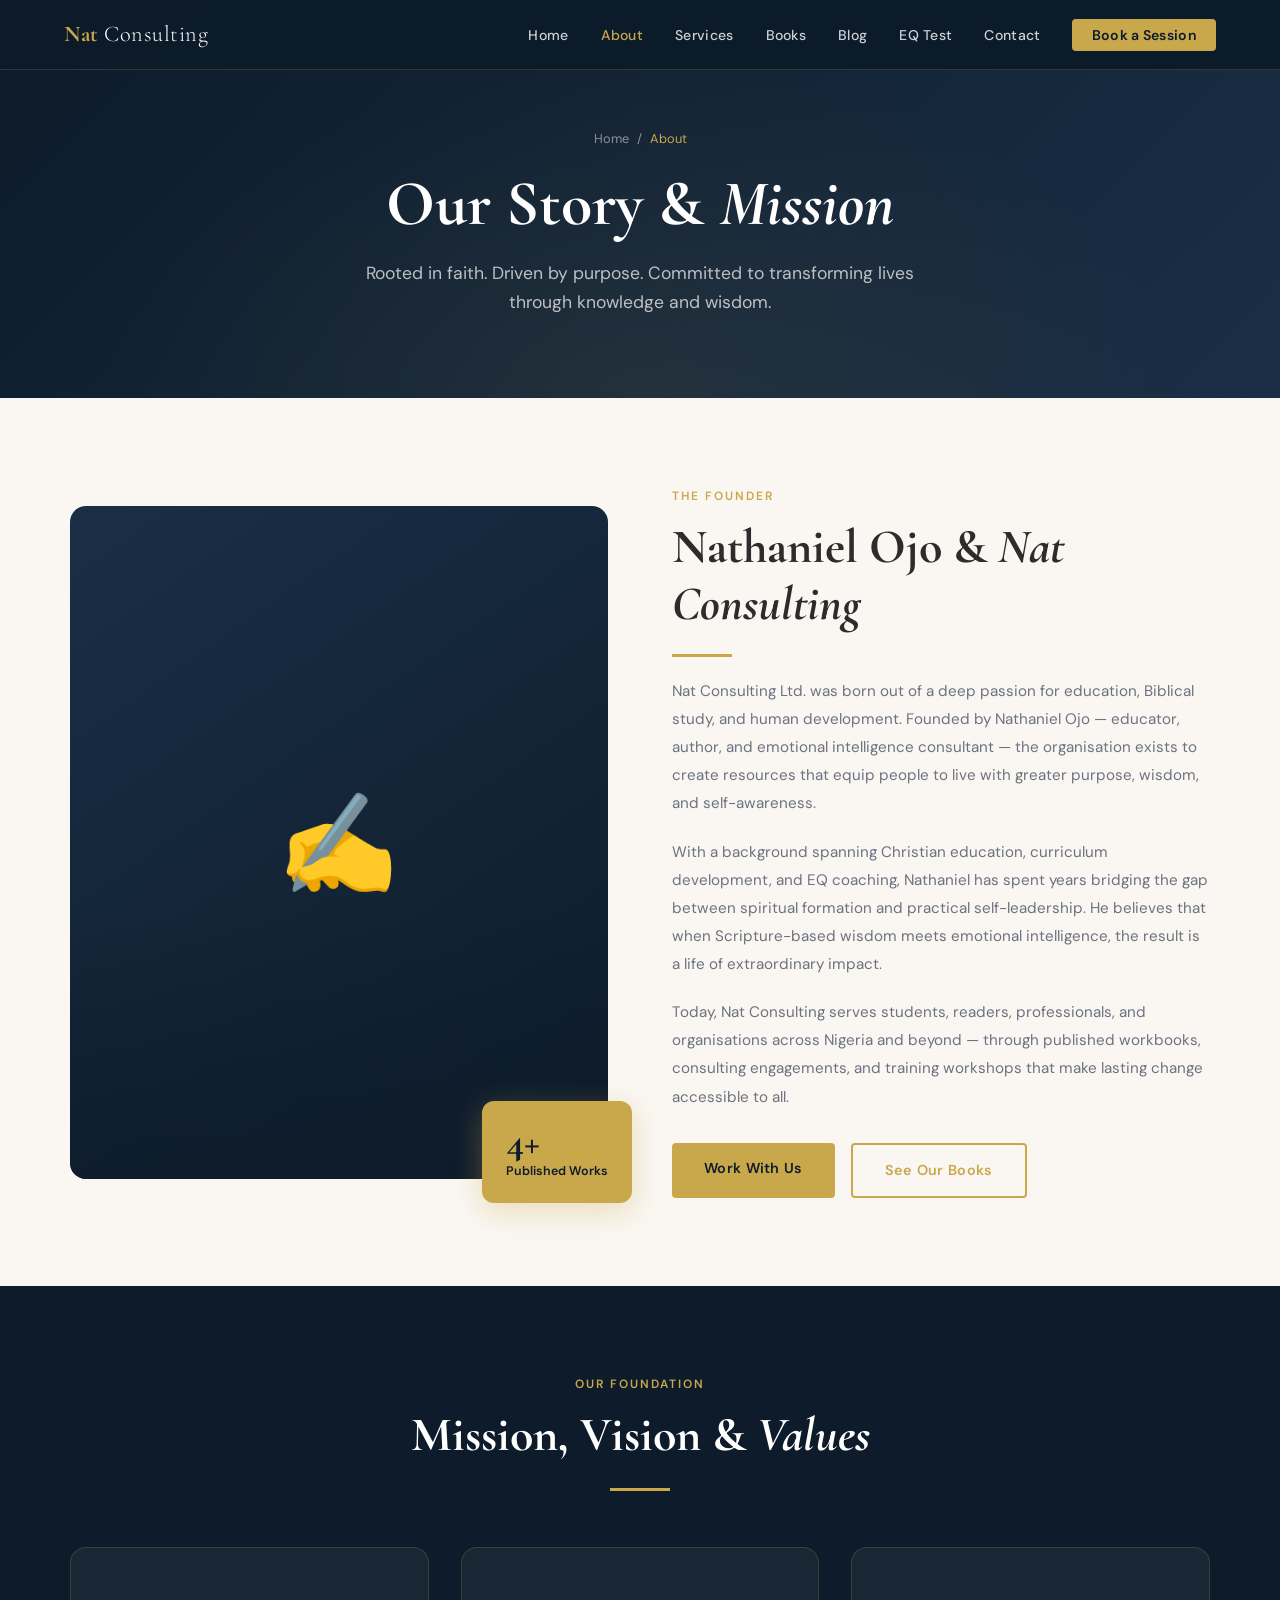
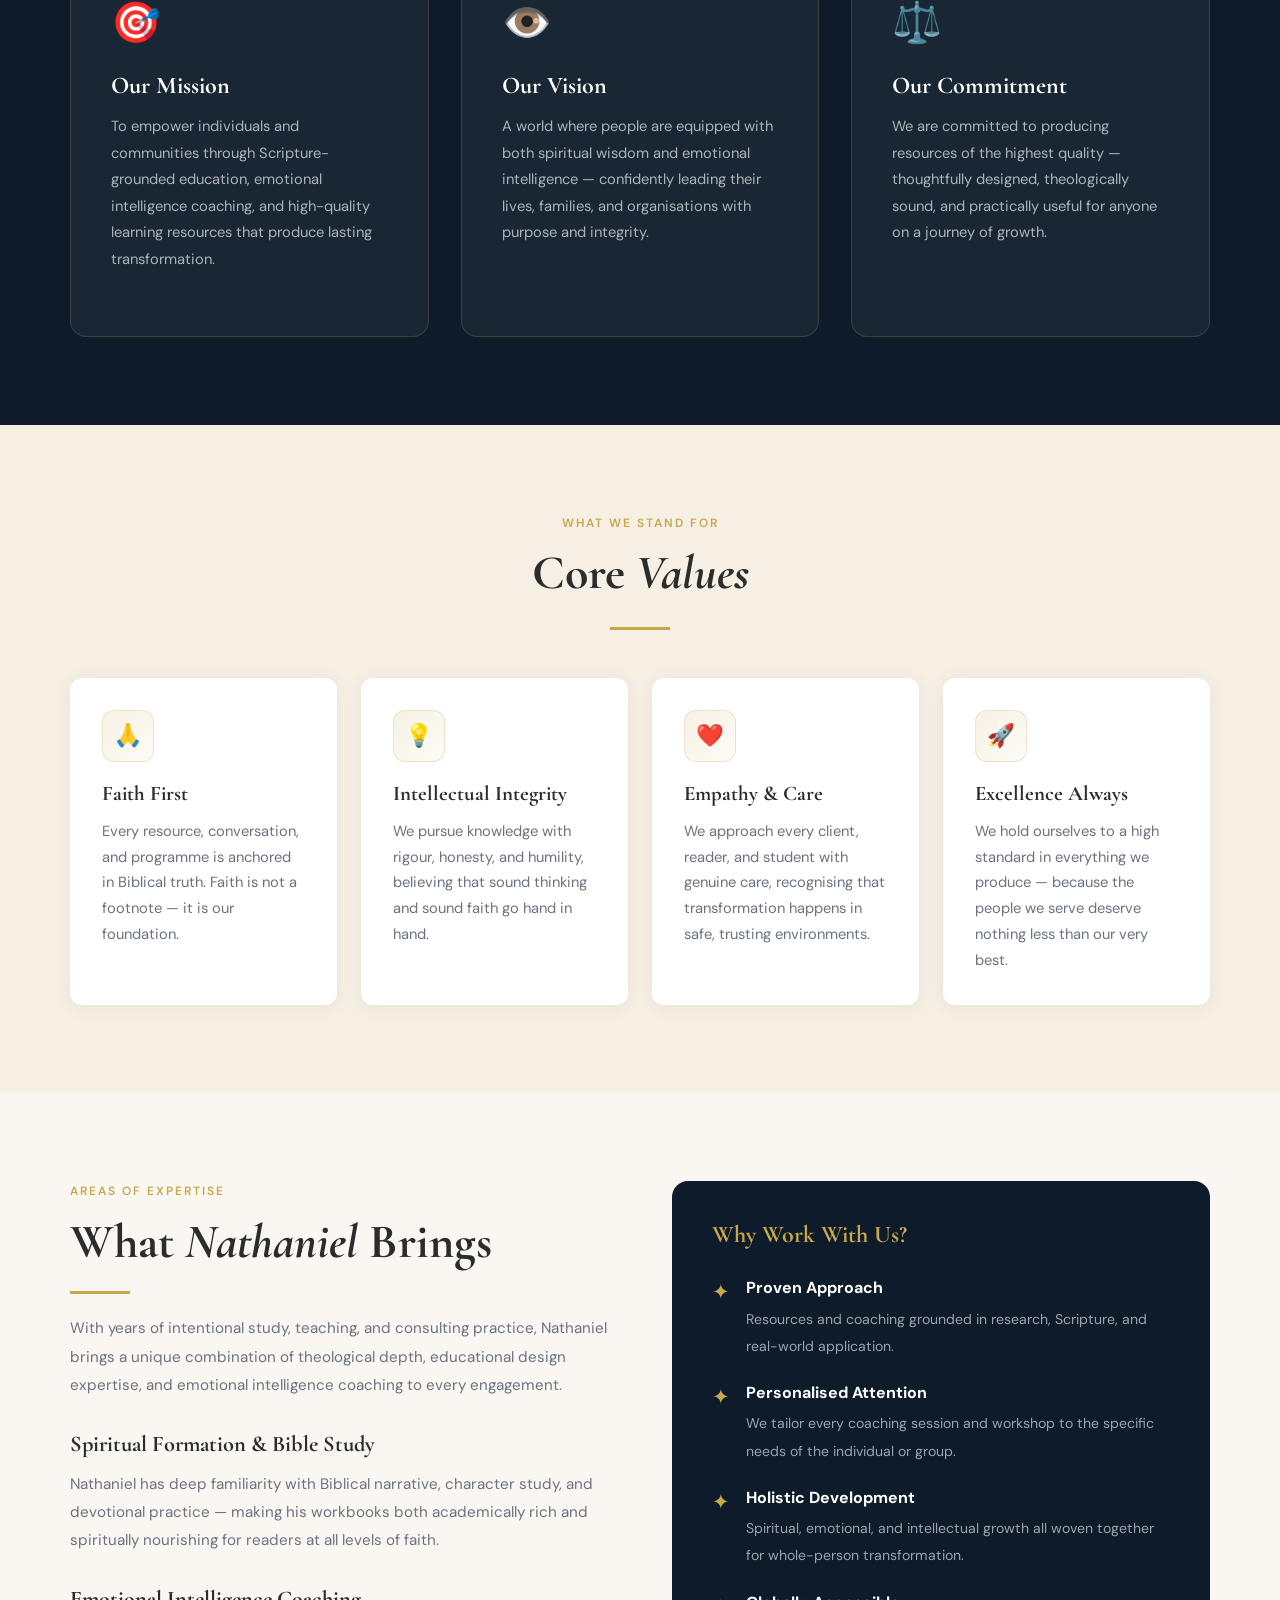
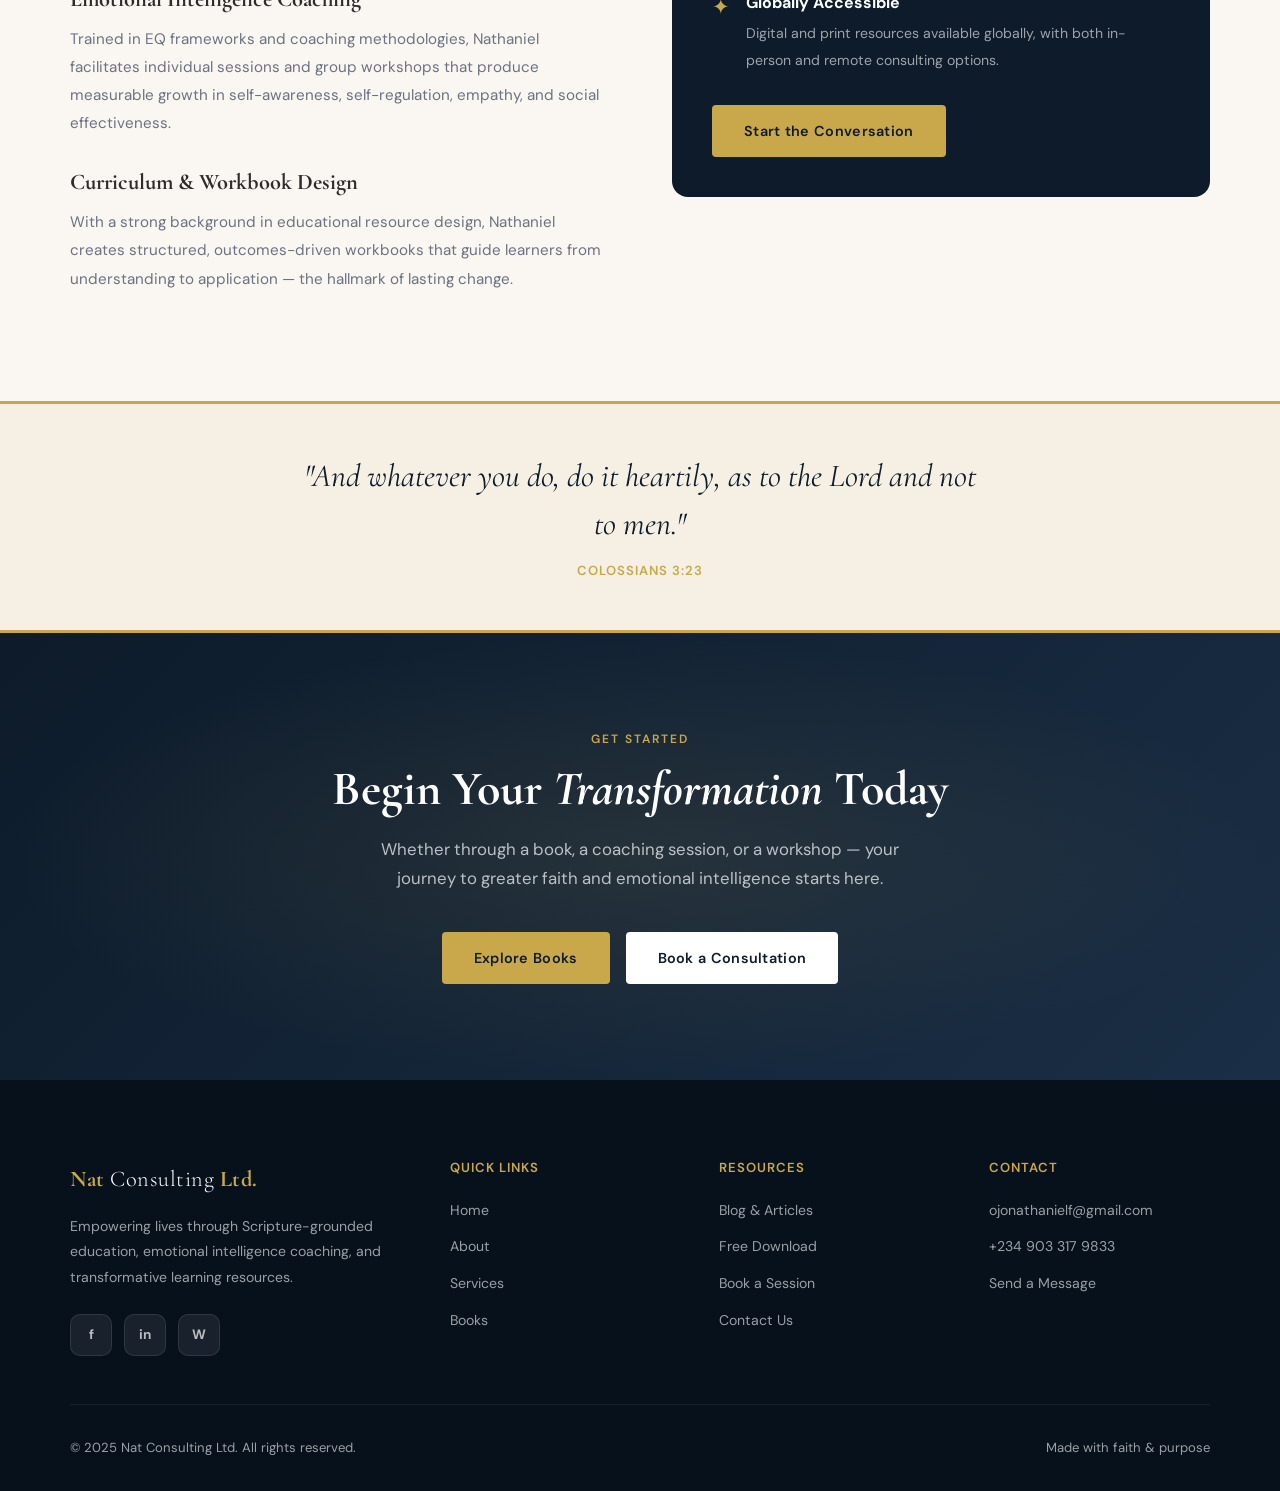
==== commit 32a34122: "Update about.html" ====
--- a/about.html
+++ b/about.html
@@ -400,7 +400,7 @@
     {href:'services.html',label:'Services'},
     {href:'books.html',label:'Books'},
     {href:'blog.html',label:'Blog'},
-    {href:'contact.html',label:'Contact'}
+    {href:'eq-assessment.html',label:'EQ Test'},{href:'contact.html',label:'Contact'}
   ];
   var cur=window.location.pathname.split('/').pop()||'index.html';
   var links=pages.map(function(p){return'<li><a href="'+p.href+'"'+(p.href===cur?' class="active"':'')+'>'+p.label+'</a></li>';}).join('');
